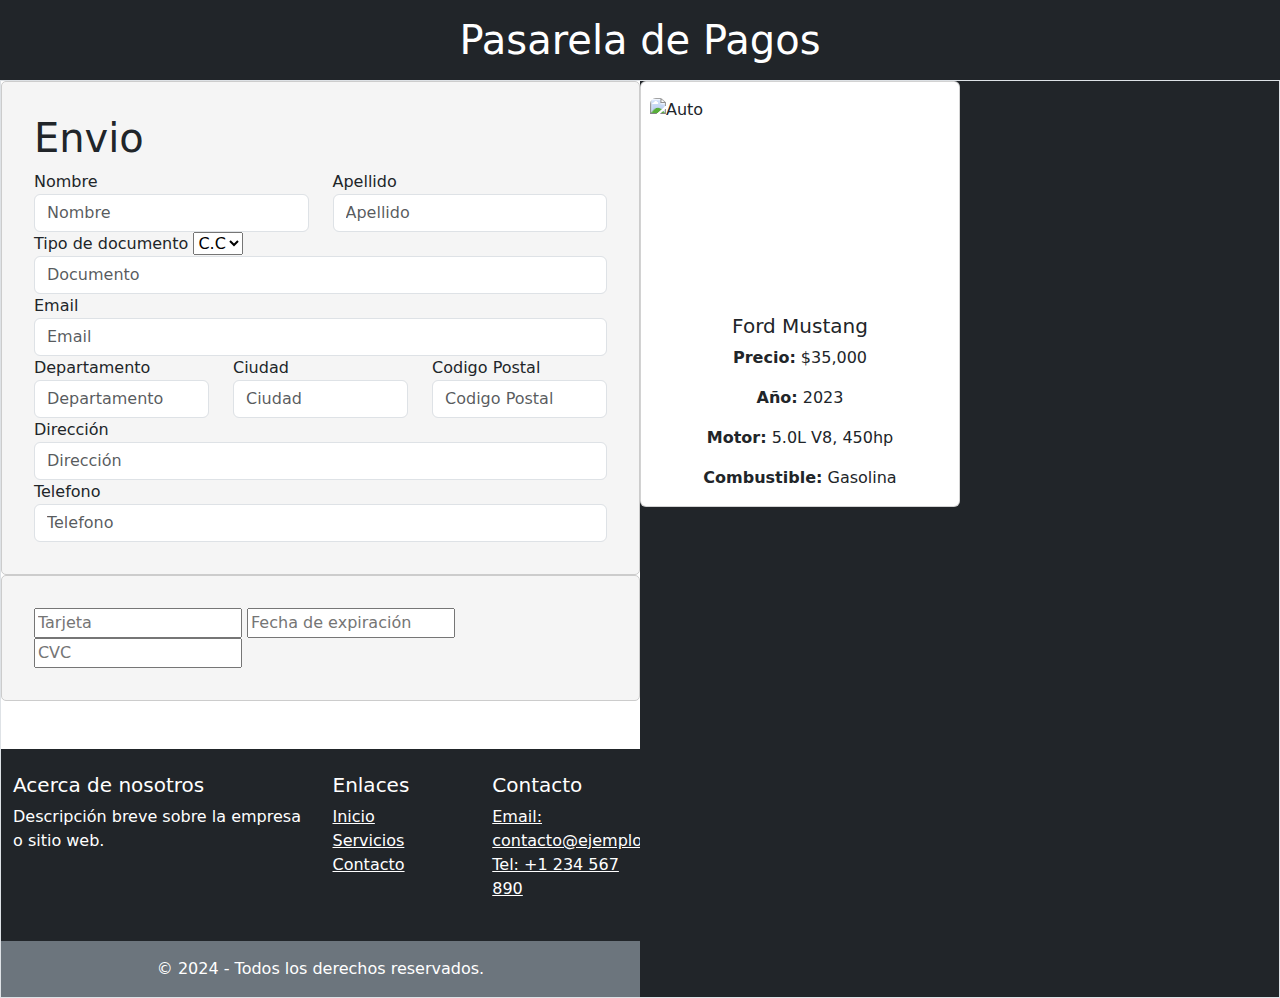
==== src/pasarela.html @ c123e44a "responsive" ====
<!DOCTYPE html>
<html lang="en">

<head>
    <meta charset="UTF-8">
    <meta name="viewport" content="width=device-width, initial-scale=1.0">
    <title>Pago</title>
    <link rel="stylesheet" href="styles\pasarela.css">
    <link href="https://cdn.jsdelivr.net/npm/bootstrap@5.3.3/dist/css/bootstrap.min.css" rel="stylesheet"
        integrity="sha384-QWTKZyjpPEjISv5WaRU9OFeRpok6YctnYmDr5pNlyT2bRjXh0JMhjY6hW+ALEwIH" crossorigin="anonymous">
</head>

<body>
    <header class="bg-dark text-white text-center py-3">
        <h1 class="mb-0">Pasarela de Pagos</h1>
    </header>
    <main class="border">
        <div class="d-flex flex-wrap-reverse">
            <div class="col-6">
                <div>
                    <form action="" class="formularios">
                        <h1>Envio</h1>
                        <div class="row">
                            <div class="form-group col">
                                <label for="">Nombre</label>
                                <input type="text" placeholder="Nombre" class="form-control">
                            </div>
                            <div class="form-group col">
                                <label for="">Apellido</label>
                                <input type="text" placeholder="Apellido" class="form-control">
                            </div>
                        </div>
                        <div>
                            <label for="">Tipo de documento</label>
                            <select name="" id="">
                                <option value="">C.C</option>
                                <option value="">C.E</option>
                            </select>
                            <input type="text" placeholder="Documento" class="form-control">
                        </div>
                        <div class="form-group">
                            <label for="">Email</label>
                            <input type="email" placeholder="Email" class="form-control">
                        </div>
                        <div class="row">
                            <div class="form-group col">
                                <label for="">Departamento</label>
                                <input type="text" placeholder="Departamento" class="form-control">
                            </div>
                            <div class="form-group col">
                                <label for="">Ciudad</label>
                                <input type="text" placeholder="Ciudad" class="form-control">
                            </div>
                            <div class="form-group col">
                                <label for="">Codigo Postal</label>
                                <input type="text" placeholder="Codigo Postal" class="form-control">
                            </div>
                        </div>
                        <div class="form-group">
                            <label for="">Dirección</label>
                            <input type="text" placeholder="Dirección" class="form-control">
                        </div>
                        <div class="form-group">
                            <label for="">Telefono</label>
                            <input type="text" placeholder="Telefono" class="form-control">
                        </div>
                    </form>
                </div>
                <div>
                    <form action="" class="formularios">
                        <input type="text" placeholder="Tarjeta">
                        <input type="text" placeholder="Fecha de expiración">
                        <input type="text" placeholder="CVC">
                    </form>
                </div>
                <footer class="bg-dark text-white mt-5">
                    <div class="container py-4">
                        <div class="row">
                            <div class="col-md-6">
                                <h5>Acerca de nosotros</h5>
                                <p>Descripción breve sobre la empresa o sitio web.</p>
                            </div>
                            <div class="col-md-3">
                                <h5>Enlaces</h5>
                                <ul class="list-unstyled">
                                    <li><a href="#" class="text-white">Inicio</a></li>
                                    <li><a href="#" class="text-white">Servicios</a></li>
                                    <li><a href="#" class="text-white">Contacto</a></li>
                                </ul>
                            </div>
                            <div class="col-md-3">
                                <h5>Contacto</h5>
                                <ul class="list-unstyled">
                                    <li><a href="#" class="text-white">Email: contacto@ejemplo.com</a></li>
                                    <li><a href="#" class="text-white">Tel: +1 234 567 890</a></li>
                                </ul>
                            </div>
                        </div>
                    </div>
                    <div class="text-center py-3 bg-secondary">
                        <p class="mb-0">&copy; 2024 - Todos los derechos reservados.</p>
                    </div>
                </footer>
            </div>
            <div class="bg-dark col-6">
                <!-- Tarjeta -->
                <div class="card" style="width: 20rem; cursor: pointer;" data-bs-toggle="modal"
                    data-bs-target="#carModal1">
                    <img src="https://picsum.photos/300/200" class="card-img-top rounded mx-auto d-block mt-3"
                        alt="Auto" style="width: 300px; height: 200px;">
                    <div class="card-body text-center">
                        <h5 class="card-title">Ford Mustang</h5>
                        <p class="card-text"><strong>Precio:</strong> $35,000</p>
                        <p class="card-text"><strong>Año:</strong> 2023</p>
                        <p class="card-text"><strong>Motor:</strong> 5.0L V8, 450hp</p>
                        <p class="card-text"><strong>Combustible:</strong> Gasolina</p>
                    </div>
                </div>
            </div>
        </div>
    </main>
</body>

<script src="https://cdn.jsdelivr.net/npm/bootstrap@5.3.3/dist/js/bootstrap.bundle.min.js"
    integrity="sha384-YvpcrYf0tY3lHB60NNkmXc5s9fDVZLESaAA55NDzOxhy9GkcIdslK1eN7N6jIeHz"
    crossorigin="anonymous"></script>

</html>
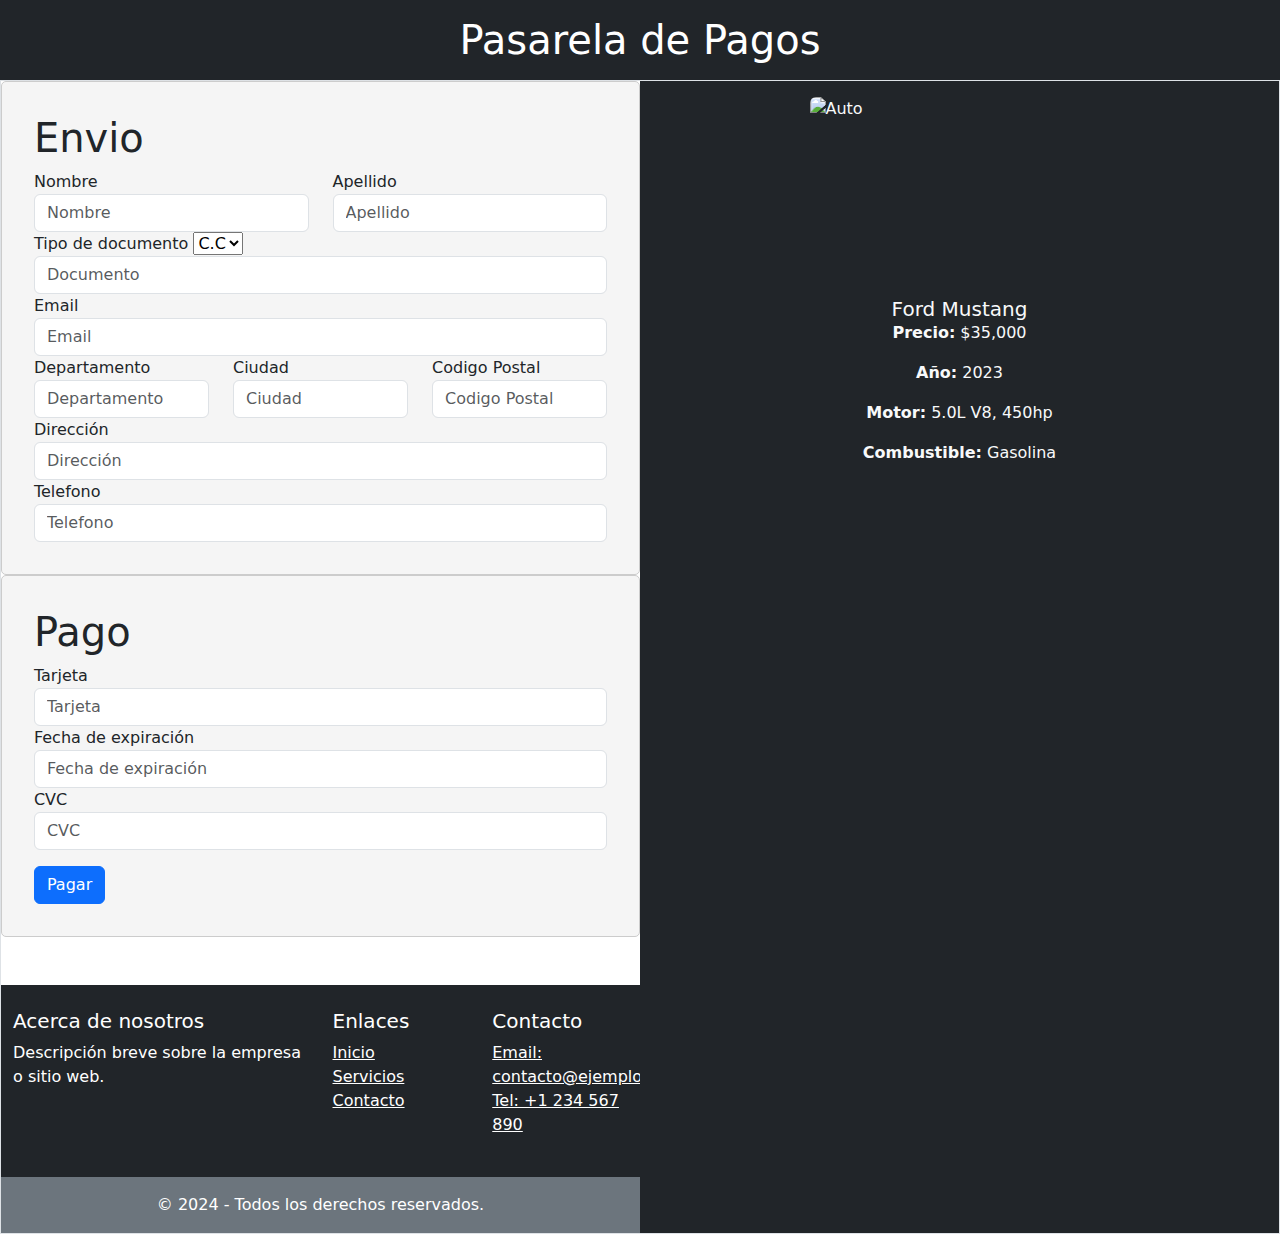
==== commit 0ec59b87: "2012-Lebron James" ====
--- a/src/pasarela.html
+++ b/src/pasarela.html
@@ -68,19 +68,34 @@
                 </div>
                 <div>
                     <form action="" class="formularios">
-                        <input type="text" placeholder="Tarjeta">
-                        <input type="text" placeholder="Fecha de expiración">
-                        <input type="text" placeholder="CVC">
+                        <h1>Pago</h1>
+                        <div class="form-group">
+                            <label for="">Tarjeta</label>
+                            <input type="text" placeholder="Tarjeta" class="form-control">
+                        </div>
+                        <div class="form-group">
+                            <label for="">Fecha de expiración</label>
+                            <input type="text" placeholder="Fecha de expiración" class="form-control">
+                        </div>
+                        <div class="form-group">
+                            <label for="">CVC</label>
+                            <input type="text" placeholder="CVC" class="form-control">
+                        </div>
+                        <div class="form-group mt-3">
+                            <button type="submit" class="btn btn-primary">Pagar</button>
+                        </div>
                     </form>
                 </div>
                 <footer class="bg-dark text-white mt-5">
                     <div class="container py-4">
                         <div class="row">
-                            <div class="col-md-6">
+                            <!-- Columna "Acerca de nosotros" -->
+                            <div class="col-12 col-md-6 mb-4 mb-md-0">
                                 <h5>Acerca de nosotros</h5>
                                 <p>Descripción breve sobre la empresa o sitio web.</p>
                             </div>
-                            <div class="col-md-3">
+                            <!-- Columna "Enlaces" -->
+                            <div class="col-12 col-md-3 mb-4 mb-md-0">
                                 <h5>Enlaces</h5>
                                 <ul class="list-unstyled">
                                     <li><a href="#" class="text-white">Inicio</a></li>
@@ -88,11 +103,12 @@
                                     <li><a href="#" class="text-white">Contacto</a></li>
                                 </ul>
                             </div>
-                            <div class="col-md-3">
+                            <!-- Columna "Contacto" -->
+                            <div class="col-12 col-md-3">
                                 <h5>Contacto</h5>
                                 <ul class="list-unstyled">
-                                    <li><a href="#" class="text-white">Email: contacto@ejemplo.com</a></li>
-                                    <li><a href="#" class="text-white">Tel: +1 234 567 890</a></li>
+                                    <li><a href="mailto:contacto@ejemplo.com" class="text-white">Email: contacto@ejemplo.com</a></li>
+                                    <li><a href="tel:+1234567890" class="text-white">Tel: +1 234 567 890</a></li>
                                 </ul>
                             </div>
                         </div>
@@ -101,10 +117,11 @@
                         <p class="mb-0">&copy; 2024 - Todos los derechos reservados.</p>
                     </div>
                 </footer>
+                
             </div>
-            <div class="bg-dark col-6">
+            <div class="bg-dark col-6 justify-content-center d-flex">
                 <!-- Tarjeta -->
-                <div class="card" style="width: 20rem; cursor: pointer;" data-bs-toggle="modal"
+                <div class=" bg-dark text-light" style="width: 20rem; cursor: pointer;" data-bs-toggle="modal"
                     data-bs-target="#carModal1">
                     <img src="https://picsum.photos/300/200" class="card-img-top rounded mx-auto d-block mt-3"
                         alt="Auto" style="width: 300px; height: 200px;">
